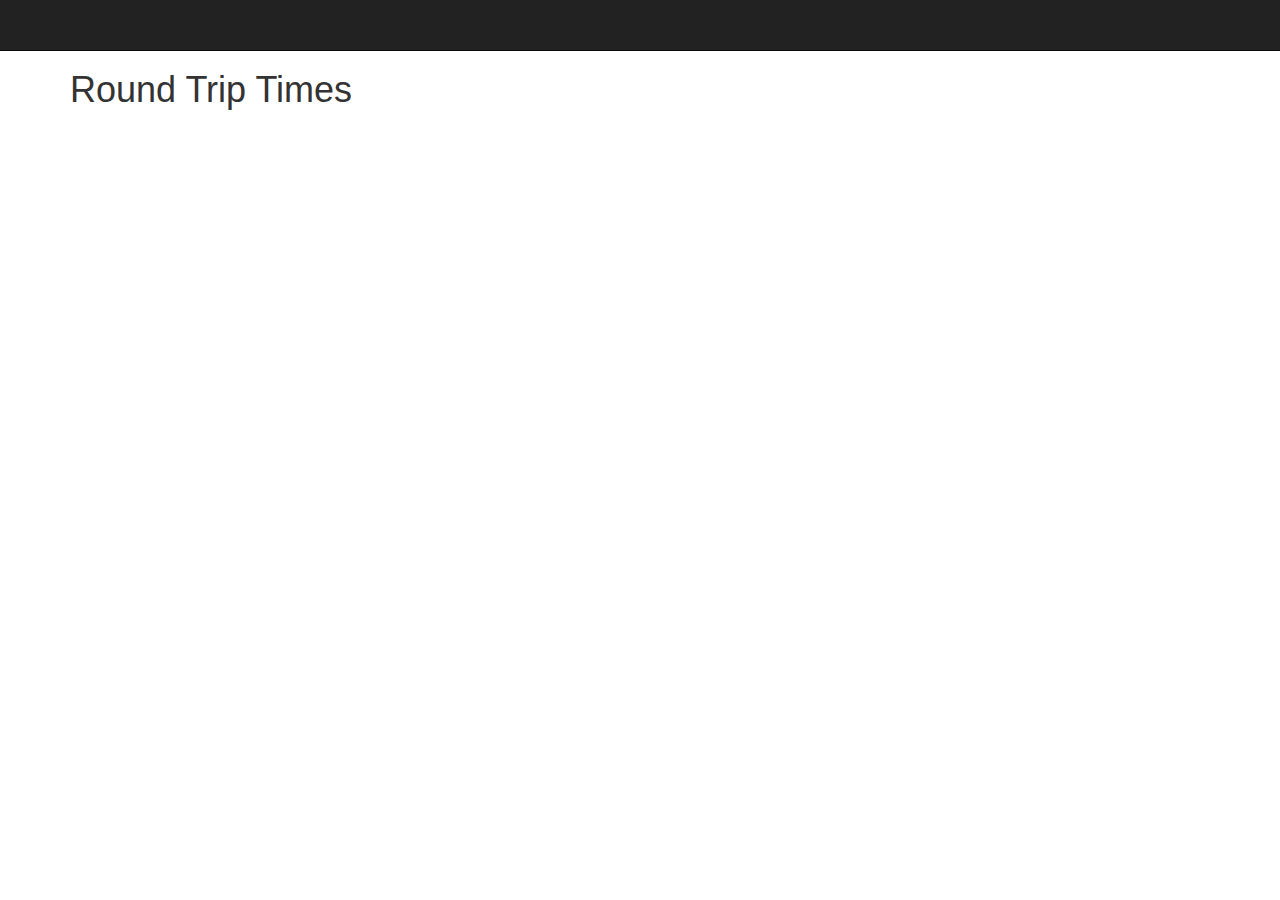
==== sensor.html @ 3f03b254 "Initial commit" ====
<html lang="en"><head>
    <meta charset="utf-8">
    <meta http-equiv="X-UA-Compatible" content="IE=edge">
    <meta name="viewport" content="width=device-width, initial-scale=1">
    <meta name="description" content="">
    <meta name="author" content="Jamie Bird">
    <link rel="icon" href="../../favicon.ico">

    <title>Central Sensor Management</title>

    <!-- Latest compiled and minified CSS -->
    <link rel="stylesheet" href="https://maxcdn.bootstrapcdn.com/bootstrap/3.3.1/css/bootstrap.min.css">

    <!-- Custom styles for this template -->
    <link href="/css/index.css" rel="stylesheet">

    <!-- Just for debugging purposes. Don't actually copy these 2 lines! -->
    <!--[if lt IE 9]><script src="../../assets/js/ie8-responsive-file-warning.js"></script><![endif]-->
    <script src="/assets/js/ie-emulation-modes-warning.js"></script>

    <!-- HTML5 shim and Respond.js for IE8 support of HTML5 elements and media queries -->
    <!--[if lt IE 9]>
      <script src="https://oss.maxcdn.com/html5shiv/3.7.2/html5shiv.min.js"></script>
      <script src="https://oss.maxcdn.com/respond/1.4.2/respond.min.js"></script>
    <![endif]-->

    <!--FOR D3-->
    <style>
        .axis path,
        .axis line {
          fill: none;
          stroke: #000;
          shape-rendering: crispEdges;
        }

        .line {
          fill: none;
          stroke: steelblue;
          stroke-width: 1.5px;
        }
    </style>

  </head>
  <body>
    <nav class="navbar navbar-inverse navbar-fixed-top" role="navigation">
      <div class="container">
        <div class="navbar-header">
          <button type="button" class="navbar-toggle collapsed" data-toggle="collapse" data-target="#navbar" aria-expanded="false" aria-controls="navbar">
            <span class="sr-only">Toggle navigation</span>
            <span class="icon-bar"></span>
            <span class="icon-bar"></span>
            <span class="icon-bar"></span>
          </button>
          <a class="navbar-brand" href="#" id="title">Project name</a>
        </div>
      </div>
    </nav>


    <div class="container" id="rtt_chart">
      <h1>Round Trip Times</h1>
    </div>

    <script src="http://d3js.org/d3.v3.js"></script>
    <script type="text/javascript">
        var sensor_id = location.search.replace("?", "");
        document.getElementById("title").innerHTML = sensor_id;

        var margin = {top: 20, right: 20, bottom: 30, left: 50},
        width = 960 - margin.left - margin.right,
        height = 500 - margin.top - margin.bottom;

        var parseDate = d3.time.format("%Y-%m-%d %H:%M:%S").parse;

        var x = d3.time.scale()
            .range([0, width]);

        var y = d3.scale.linear()
            .range([height, 0]);

        var xAxis = d3.svg.axis()
            .scale(x)
            .orient("bottom");

        var yAxis = d3.svg.axis()
            .scale(y)
            .orient("left");

        var line = d3.svg.line()
            .x(function(d) { return x(d.time); })
            .y(function(d) { return y(d.avg); });

        var svg = d3.select("#rtt_chart").append("svg")
            .attr("width", width + margin.left + margin.right)
            .attr("height", height + margin.top + margin.bottom)
            .append("g")
            .attr("transform", "translate(" + margin.left + "," + margin.top + ")");

        d3.json("rtts.php?sensor_id=" + sensor_id, function(error, data) {
          data.forEach(function(d) {
            d.time = parseDate(d.time);
            d.avg = +d.avg;
          });

          x.domain(d3.extent(data, function(d) { return d.time; }));
          y.domain(d3.extent(data, function(d) { return d.avg; }));

          svg.append("g")
              .attr("class", "x axis")
              .attr("transform", "translate(0," + height + ")")
              .call(xAxis)

          svg.append("g")
              .attr("class", "y axis")
              .call(yAxis)
              .append("text")
              .attr("transform", "rotate(-90)")
              .attr("y", 6)
              .attr("dy", ".71em")
              .style("text-anchor", "end")
              .text("RTT (ms)");

          svg.append("path")
              .datum(data)
              .attr("class", "line")
              .attr("d", line);

          svg.selectAll(".dot")
            .data(data)
            .enter().append("circle")
            .attr("class", "dot")
            .attr("r", 3.5)
            .attr("cx", function(d) { return x(d.time); })
            .attr("cy", function(d) { return y(d.avg); })
            .style("fill", 1)
            .append("title")
            .text("HELLO");
          });
    </script>

     <!-- Bootstrap core JavaScript
    ================================================== -->
    <!-- Placed at the end of the document so the pages load faster -->
    <script src="https://ajax.googleapis.com/ajax/libs/jquery/1.11.1/jquery.min.js"></script>
    <!-- Latest compiled and minified JavaScript -->
    <script src="https://maxcdn.bootstrapcdn.com/bootstrap/3.3.1/js/bootstrap.min.js"></script>
    <!-- IE10 viewport hack for Surface/desktop Windows 8 bug -->
    <script src="/assets/js/ie10-viewport-bug-workaround.js"></script>

  </body>
</html>
---- css/index.css ----
body {
  padding-top: 50px;
}
.starter-template {
  padding: 40px 15px;
  text-align: center;
}
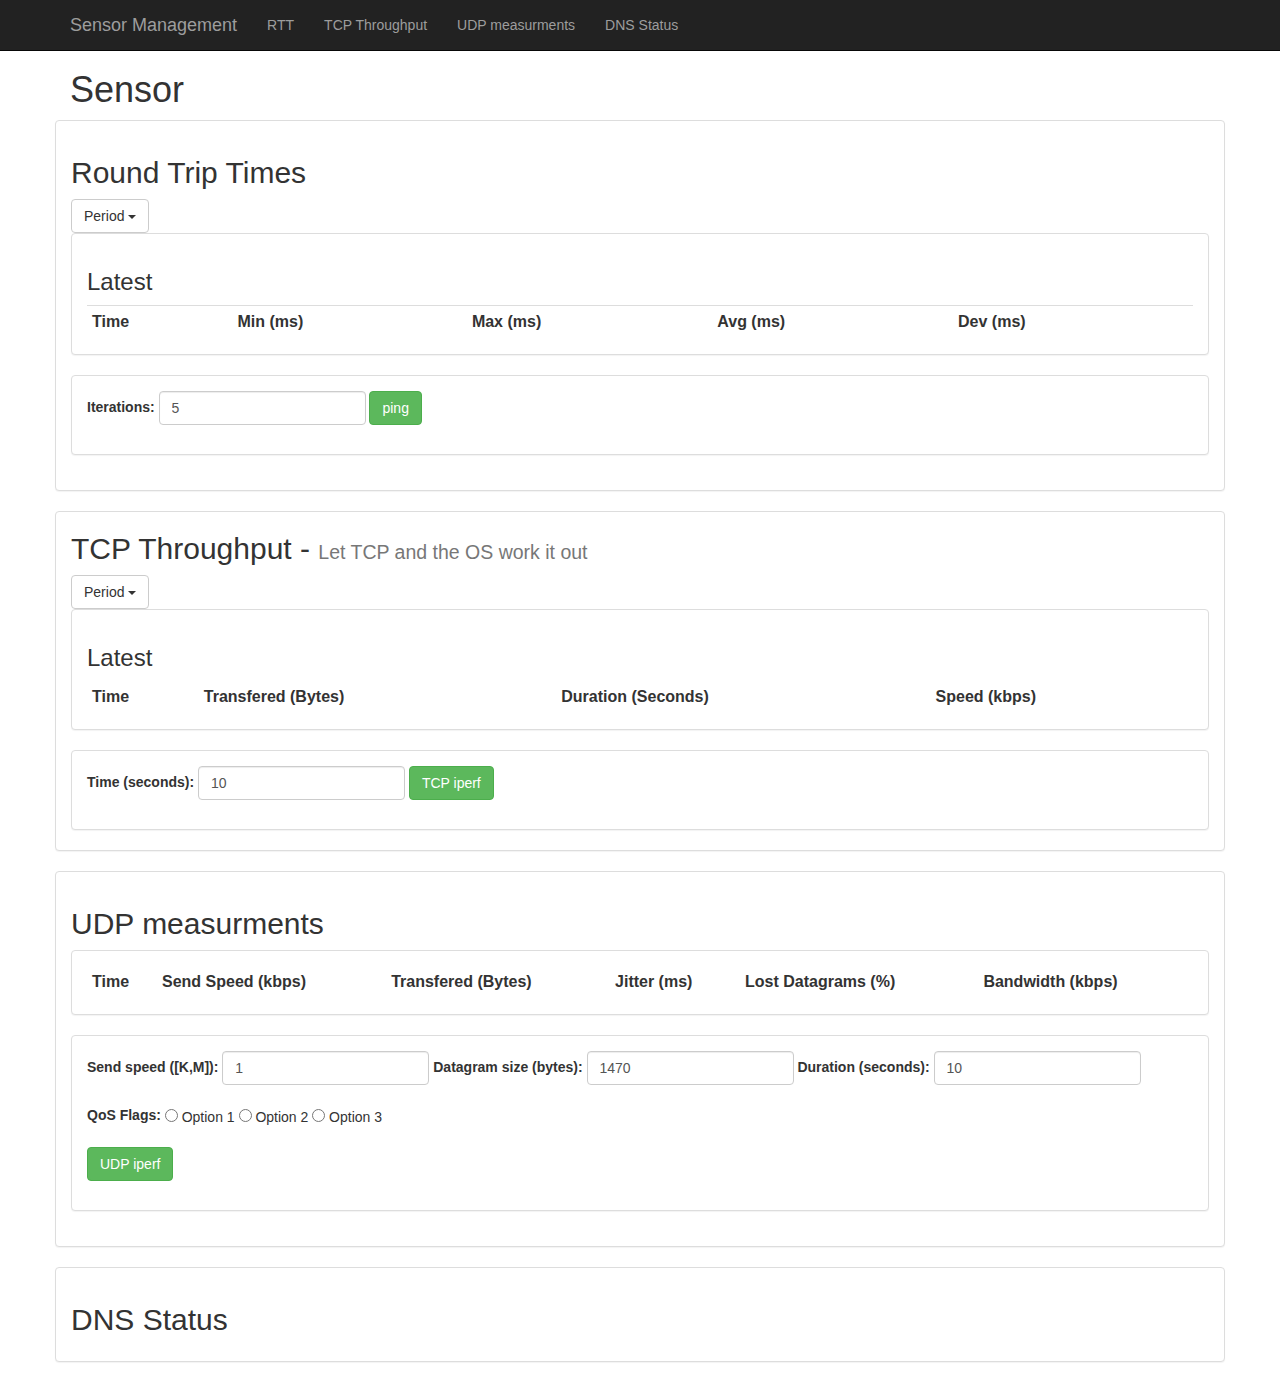
==== commit 8403ecd2: "update" ====
--- a/sensor.html
+++ b/sensor.html
@@ -6,7 +6,7 @@
     <meta name="author" content="Jamie Bird">
     <link rel="icon" href="../../favicon.ico">
 
-    <title>Central Sensor Management</title>
+    <title>Sensor Management</title>
 
     <!-- Latest compiled and minified CSS -->
     <link rel="stylesheet" href="https://maxcdn.bootstrapcdn.com/bootstrap/3.3.1/css/bootstrap.min.css">
@@ -17,6 +17,10 @@
     <!-- Just for debugging purposes. Don't actually copy these 2 lines! -->
     <!--[if lt IE 9]><script src="../../assets/js/ie8-responsive-file-warning.js"></script><![endif]-->
     <script src="/assets/js/ie-emulation-modes-warning.js"></script>
+
+    <script src="https://ajax.googleapis.com/ajax/libs/jquery/1.11.1/jquery.min.js"></script>
+
+    <script src="https://maxcdn.bootstrapcdn.com/bootstrap/3.3.1/js/bootstrap.min.js"></script>
 
     <!-- HTML5 shim and Respond.js for IE8 support of HTML5 elements and media queries -->
     <!--[if lt IE 9]>
@@ -51,68 +55,417 @@
             <span class="icon-bar"></span>
             <span class="icon-bar"></span>
           </button>
-          <a class="navbar-brand" href="#" id="title">Project name</a>
+          
+          <a class="navbar-brand" href="index.html">Sensor Management</a>
         </div>
+        <div id="navbar" class="collapse navbar-collapse">
+          <ul class="nav navbar-nav">
+            <li><a href="#rtt_container">RTT</a></li>
+            <li><a href="#throughput_container">TCP Throughput</a></li>
+            <li><a href="#udp_container">UDP measurments</a></li>
+            <li><a href="#dns_container">DNS Status</a></li>
+          </ul>
+        </div>
       </div>
     </nav>
 
-
-    <div class="container" id="rtt_chart">
-      <h1>Round Trip Times</h1>
+    <div class="container">
+      <h1 id="title"></h1>
     </div>
+
+    <div class="container panel panel-default panel-body" id="rtt_container">
+
+      <h2 id="rtt_title">Round Trip Times</h2>
+
+      <div class="dropdown">
+        <button class="btn btn-default dropdown-toggle" type="button" id="rtt_dropdown" data-toggle="dropdown" aria-expanded="true">
+          Period
+          <span class="caret"></span>
+        </button>
+        <ul class="dropdown-menu" role="menu" aria-labelledby="rtt_dropdown">
+          <li role="presentation"><a onclick="change_rtt_period('rtt_line_1min'); return false;" href=""role="menuitem" tabindex="-1">1 minute</a></li>
+          <li role="presentation"><a onclick="change_rtt_period('rtt_line_10min'); return false;" href=""role="menuitem" tabindex="-1">10 minutes</a></li>
+          <li role="presentation"><a onclick="change_rtt_period('rtt_line_30min'); return false;" href="" role="menuitem" tabindex="-1">30 minutes</a></li>
+          <li role="presentation"><a onclick="change_rtt_period('rtt_line_1hour'); return false;" href="" role="menuitem" tabindex="-1">1 hour</a></li>
+        </ul>
+      </div>
+
+      <div id="rtt_graph"></div>
+
+      <div id="latest_rtt" class="panel panel-default panel-body">
+          <h3>Latest</h3>
+          <table id="latest_rtt_table" class="table table-condensed">
+            <thead></thead>
+            <tr><th>Time</th><th>Min (ms)</th><th>Max (ms)</th><th>Avg (ms)</th><th>Dev (ms)</th></tr>
+          </table>
+      </div>
+
+      <div class="panel panel-default panel-body">
+        <form class="form-inline request_form" id="ping_form" onsubmit="ping_validate()">
+          <div class="form-group">
+            <label for="rtt_ittr">Iterations: </label>
+            <input name="rtt_ittr" class="form-control" id="rtt_ittr" value="5">
+          </div>
+          <button class="btn btn-success">ping</button>
+        </form>
+      </div>
+
+    </div>
+
+    <div class="container panel panel-default" id="throughput_container">
+     
+      <h2 id="bw_title">TCP Throughput - <small>Let TCP and the OS work it out</small></h2>
+
+      <div class="dropdown">
+        <button class="btn btn-default dropdown-toggle" type="button" id="dropdownMenu1" data-toggle="dropdown" aria-expanded="true">
+          Period
+          <span class="caret"></span>
+        </button>
+        <ul class="dropdown-menu" role="menu" aria-labelledby="dropdownMenu1">
+          <li role="presentation"><a onclick="change_bw_period('bw_line_5min'); return false;" href=""role="menuitem" tabindex="-1">5 minutes</a></li>
+          <li role="presentation"><a onclick="change_bw_period('bw_line_30min'); return false;" href="" role="menuitem" tabindex="-1">30 minutes</a></li>
+          <li role="presentation"><a onclick="change_bw_period('bw_line_1hour'); return false;" role="menuitem" tabindex="-1">1 hour</a></li>
+        </ul>
+      </div>
+
+      <div id="bw_graph"></div>
+
+      <div id="latest_bw" class="panel panel-default panel-body">
+          <h3>Latest</h3>
+          <table id="latest_bw_table" class="table table-condensed">
+            <tr><th>Time</th><th>Transfered (Bytes)</th><th>Duration (Seconds)</th><th>Speed (kbps)</th></tr>
+          </table>
+      </div>
+
+      <div class="panel panel-default panel-body">
+        <form class="form-inline request_form" id="iperf_form" onsubmit="iperf_validate()">
+          <div class="form-group">
+            <label for="bw_time">Time (seconds):</label>
+            <input name="bw_time" class="form-control" id="bw_time" value="10">
+          </div>
+          <button class="btn btn-success">TCP iperf</button>
+        </form>
+      </div>
+
+
+
+    </div>
+
+    <div class="container panel panel-default panel-body" id="udp_container">
+      <h2>UDP measurments</h2>
+
+      <div class="panel panel-default panel-body">
+          <table id="udp_table" class="table table-condensed">
+            <tr><th>Time</th><th>Send Speed (kbps)</th><th>Transfered (Bytes)</th><th>Jitter (ms)</th><th>Lost Datagrams (%)</th><th>Bandwidth (kbps)</th></tr>
+          </table>
+      </div>
+
+      <div class="panel panel-default panel-body">
+        <form class="form-inline request_form" id="udp_form" onsubmit="udp_validate()">
+          <div class="form-group">
+            <label for="udp_speed">Send speed ([K,M]):</label>
+            <input name="udp_speed" class="form-control" id="udp_speed" value="1">
+          </div>
+          <div class="form-group">
+            <label for="udp_size">Datagram size (bytes):</label>
+            <input name="udp_size" class="form-control" id="udp_size" value="1470">
+          </div>
+          <div class="form-group">
+            <label for="udp_time">Duration (seconds):</label>
+            <input name="udp_time" class="form-control" id="udp_time" value="10">
+          </div>
+        </br>
+        </br>
+          <b>QoS Flags: </b>
+          <div class="radio">
+            <label><input type="radio" name="optradio"> Option 1</label>
+          </div>
+          <div class="radio">
+            <label><input type="radio" value="NUM2" name="optradio"> Option 2</label>
+          </div>
+          <div class="radio">
+            <label><input type="radio" name="optradio"> Option 3</label>
+          </div>
+        </br>
+        </br>
+          <button class="btn btn-success">UDP iperf</button>
+        </form>
+      </div>      
+
+    </div>
+    <div class="container panel panel-default panel-body" id="dns_container">
+      <h2>DNS Status</h2>
+    </div>
+
+    
 
     <script src="http://d3js.org/d3.v3.js"></script>
     <script type="text/javascript">
+
+        var bw_data = {};
+        var rtt_data = {};
+
+        //graph svg's
+        var bw_svg;
+        var rtt_svg;
+
+        var active_bw_line = "bw_line_1hour";
+        var active_rtt_line = "rtt_line_30min";
+
+        //change the period of bw graph
+        function change_bw_period(val){
+          active_bw_line = val;
+          update_bw_graph(bw_data, 0);
+        }
+
+        //change the period of bw graph
+        function change_rtt_period(val){
+          active_rtt_line = val;
+          update_rtt_graph(rtt_data, 0);
+        }
+
+        //get sensor id
         var sensor_id = location.search.replace("?", "");
-        document.getElementById("title").innerHTML = sensor_id;
-
+        document.getElementById("title").innerHTML = "Sensor " + sensor_id;
+
+        function iperf_validate(){
+          console.log("iperf_validate");
+        }
+
+        function ping_validate(){
+          console.log("ping_validate");
+          return false;
+        }
+
+        function udp_validate(){
+          console.log("udp_validate");
+        }
+
+        /*
+        * Send request
+        */
+        $(".request_form").submit(function(event){
+          event.preventDefault();
+          
+          var request_type;
+          if(this.id == "ping_form")
+            request_type = "ping";
+          else if(this.id == "iperf_form")
+            request_type = "iperf";
+          else if(this.id == "udp_form")
+            request_type = "udp";
+          else if(this.id == "dns_form")
+            request_type = "dns";
+
+          console.log($(this).serialize());
+
+          $.ajax({
+              url: "request.php",
+              type: 'POST',
+              data: $(this).serialize() + "&sensor_id=" + sensor_id + "&request_type=" + request_type,
+              success: function(data) {
+                  alert(data);
+              }
+          });
+        });
+
+        //set margins for graphs
         var margin = {top: 20, right: 20, bottom: 30, left: 50},
         width = 960 - margin.left - margin.right,
         height = 500 - margin.top - margin.bottom;
 
         var parseDate = d3.time.format("%Y-%m-%d %H:%M:%S").parse;
 
-        var x = d3.time.scale()
+        /*
+        * rtt graph
+        */
+        var rtt_x = d3.time.scale()
             .range([0, width]);
 
-        var y = d3.scale.linear()
+        var rtt_y = d3.scale.linear()
             .range([height, 0]);
 
-        var xAxis = d3.svg.axis()
-            .scale(x)
+        var rtt_xAxis = d3.svg.axis()
+            .scale(rtt_x)
             .orient("bottom");
 
-        var yAxis = d3.svg.axis()
-            .scale(y)
+        var rtt_yAxis = d3.svg.axis()
+            .scale(rtt_y)
             .orient("left");
 
-        var line = d3.svg.line()
-            .x(function(d) { return x(d.time); })
-            .y(function(d) { return y(d.avg); });
-
-        var svg = d3.select("#rtt_chart").append("svg")
+        var rtt_line = d3.svg.line()
+            .x(function(d) { return rtt_x(d.time); })
+            .y(function(d) { return rtt_y(d.avg); });
+ 
+        /* 
+        * bandwidth graph
+        */
+        var bw_x = d3.time.scale()
+            .range([0, width]);
+
+        var bw_y = d3.scale.linear()
+            .range([height, 0]);
+
+        var bw_xAxis = d3.svg.axis()
+            .scale(bw_x)
+            .orient("bottom");
+
+        var bw_yAxis = d3.svg.axis()
+            .scale(bw_y)
+            .orient("left");
+
+        var bw_line = d3.svg.line()
+            .x(function(d) { return bw_x(d.time); })
+            .y(function(d) { return bw_y(d.speed); })
+            .interpolate("basis");
+        
+        load_bw();
+        function load_bw(){
+          $.getJSON("bws.php", "sensor_id=" + sensor_id, function(jsonData){
+            
+            if(jsonData.length == 0){
+              d3.select("#bw_graph").select("svg").remove();
+              document.getElementById("bw_title").innerHTML = "TCP Throughput - <small>Let TCP and the OS work it out</small> - No data";
+            }else if(jsonData.length != bw_data.length){
+              document.getElementById("bw_title").innerHTML = "TCP Throughput - <small>Let TCP and the OS work it out</small>";
+              
+              update_bw_graph(jsonData, 1);
+              bw_data = jsonData;
+            }
+
+          });
+
+          setTimeout(load_bw, 5000);
+        }
+
+        load_rtt();
+        function load_rtt(){
+          $.getJSON("rtts.php", "sensor_id=" + sensor_id, function(jsonData){
+
+            if(jsonData.length == 0){
+              d3.select("#rtt_graph").select("svg").remove();
+              document.getElementById("latest_rtt").style.display = "none";
+              document.getElementById("rtt_title").innerHTML = "Round Trip Times - No data";
+            }else if(jsonData.length != rtt_data.length){
+              document.getElementById("latest_rtt").style.display = "block";
+              document.getElementById("rtt_title").innerHTML = "Round Trip Times";
+              update_rtt_graph(jsonData, 1);
+              rtt_data = jsonData;
+            }
+
+          });
+          setTimeout(load_rtt, 5000);
+        }
+        
+        //updates the bandwidth graph data
+        function update_bw_graph(data, auto){
+          //make copy to save altering the external data 
+          var graph_data = JSON.parse(JSON.stringify(data));
+
+          d3.select("#bw_graph").select("svg").remove();
+
+          bw_svg = d3.select("#bw_graph").append("svg")
             .attr("width", width + margin.left + margin.right)
             .attr("height", height + margin.top + margin.bottom)
             .append("g")
             .attr("transform", "translate(" + margin.left + "," + margin.top + ")");
-
-        d3.json("rtts.php?sensor_id=" + sensor_id, function(error, data) {
-          data.forEach(function(d) {
+            
+          if(auto){
+            var table = document.getElementById("latest_bw_table");
+            var row = table.insertRow(1);
+            row.insertCell(0).innerHTML = data[data.length-1].time;
+            row.insertCell(1).innerHTML = data[data.length-1].bytes;
+            row.insertCell(2).innerHTML = data[data.length-1].duration;
+            row.insertCell(3).innerHTML = data[data.length-1].speed/1024;
+          }
+
+          var bw_average;
+          if(active_bw_line == 'bw_line_5min')
+            bw_average = function(d){return d;};
+          else if(active_bw_line == 'bw_line_30min')
+            bw_average = simple_moving_averager(6);
+          else if(active_bw_line == 'bw_line_1hour')
+            bw_average = simple_moving_averager(12);
+
+          graph_data.forEach(function(d) {
             d.time = parseDate(d.time);
-            d.avg = +d.avg;
+            d.speed = bw_average(d.speed / 1024);
           });
 
-          x.domain(d3.extent(data, function(d) { return d.time; }));
-          y.domain(d3.extent(data, function(d) { return d.avg; }));
-
-          svg.append("g")
+          bw_x.domain(d3.extent(graph_data, function(d) { return d.time; }));
+          bw_y.domain(d3.extent(graph_data, function(d) { return d.speed; }));
+
+          bw_svg.append("g")
               .attr("class", "x axis")
               .attr("transform", "translate(0," + height + ")")
-              .call(xAxis)
-
-          svg.append("g")
+              .call(bw_xAxis);
+
+          bw_svg.append("g")
               .attr("class", "y axis")
-              .call(yAxis)
+              .call(bw_yAxis)
+              .append("text")
+              .attr("transform", "rotate(-90)")
+              .attr("y", 6)
+              .attr("dy", ".71em")
+              .style("text-anchor", "end")
+              .text("Throughput (bps)");
+
+          bw_svg.append("path")
+              .datum(graph_data)
+              .attr("class", "line")
+              .attr("d", bw_line);
+        }
+
+        //updates the bandwidth graph data
+        //should remove svg first 
+        function update_rtt_graph(data, auto){
+          //make copy to save altering the external data 
+          var graph_data = JSON.parse(JSON.stringify(data));
+
+          d3.select("#rtt_graph").select("svg").remove();
+
+          rtt_svg = d3.select("#rtt_graph").append("svg")
+            .attr("width", width + margin.left + margin.right)
+            .attr("height", height + margin.top + margin.bottom)
+            .append("g")
+            .attr("transform", "translate(" + margin.left + "," + margin.top + ")");
+
+          if(auto){
+            var table = document.getElementById("latest_rtt_table");
+            var row = table.insertRow(1);
+            row.insertCell(0).innerHTML = data[data.length-1].time;
+            row.insertCell(1).innerHTML = data[data.length-1].min;
+            row.insertCell(2).innerHTML = data[data.length-1].max;
+            row.insertCell(3).innerHTML = data[data.length-1].avg;
+            row.insertCell(4).innerHTML = data[data.length-1].dev;
+          }
+
+          var rtt_average;
+          if(active_rtt_line == 'rtt_line_1min')
+            rtt_average = function(d){return d;};
+          else if(active_rtt_line == 'rtt_line_10min')
+            rtt_average = simple_moving_averager(6);
+          else if(active_rtt_line == 'rtt_line_30min')
+            rtt_average = simple_moving_averager(30);
+          else if(active_rtt_line == 'rtt_line_1hour')
+            rtt_average = simple_moving_averager(12);
+
+          graph_data.forEach(function(d) {
+            d.time        = parseDate(d.time);
+            d.avg         = rtt_average(+d.avg);
+          });
+
+          rtt_x.domain(d3.extent(graph_data, function(d) { return d.time; }));
+          rtt_y.domain(d3.extent(graph_data, function(d) { return d.avg; }));
+
+          rtt_svg.append("g")
+              .attr("class", "x axis")
+              .attr("transform", "translate(0," + height + ")")
+              .call(rtt_xAxis)
+
+          rtt_svg.append("g")
+              .attr("class", "y axis")
+              .call(rtt_yAxis)
               .append("text")
               .attr("transform", "rotate(-90)")
               .attr("y", 6)
@@ -120,32 +473,38 @@
               .style("text-anchor", "end")
               .text("RTT (ms)");
 
-          svg.append("path")
-              .datum(data)
+          rtt_svg.append("path")
+              .datum(graph_data)
               .attr("class", "line")
-              .attr("d", line);
-
-          svg.selectAll(".dot")
-            .data(data)
-            .enter().append("circle")
-            .attr("class", "dot")
-            .attr("r", 3.5)
-            .attr("cx", function(d) { return x(d.time); })
-            .attr("cy", function(d) { return y(d.avg); })
-            .style("fill", 1)
-            .append("title")
-            .text("HELLO");
-          });
+              .attr("d", rtt_line); 
+        }
+
+        function simple_moving_averager(period) {
+          var nums = [];
+          return function(num) {
+              nums.push(num);
+              if (nums.length > period)
+                  nums.splice(0,1);  // remove the first element of the array
+              var sum = 0;
+              for (var i in nums)
+                  sum += nums[i];
+              var n = period;
+              if (nums.length < period)
+                  n = nums.length;
+              return(sum/n);
+          }
+        }
+
     </script>
 
      <!-- Bootstrap core JavaScript
     ================================================== -->
     <!-- Placed at the end of the document so the pages load faster -->
-    <script src="https://ajax.googleapis.com/ajax/libs/jquery/1.11.1/jquery.min.js"></script>
+    
     <!-- Latest compiled and minified JavaScript -->
-    <script src="https://maxcdn.bootstrapcdn.com/bootstrap/3.3.1/js/bootstrap.min.js"></script>
+    
     <!-- IE10 viewport hack for Surface/desktop Windows 8 bug -->
     <script src="/assets/js/ie10-viewport-bug-workaround.js"></script>
 
   </body>
-</html>+</html>
--- a/css/index.css
+++ b/css/index.css
@@ -1,7 +1,24 @@
 body {
   padding-top: 50px;
 }
-.starter-template {
+.main-body{
   padding: 40px 15px;
-  text-align: center;
 }
+.sensor-tables{
+	text-align: center;
+}
+
+.panel-heading a:after {
+    font-family:'Glyphicons Halflings';
+    content:"\e114";
+    float: right;
+    color: grey;
+}
+.panel-heading a.collapsed:after {
+    content:"\e080";
+}
+
+#server_log {
+    max-height:300px;
+    overflow-y:auto;  
+}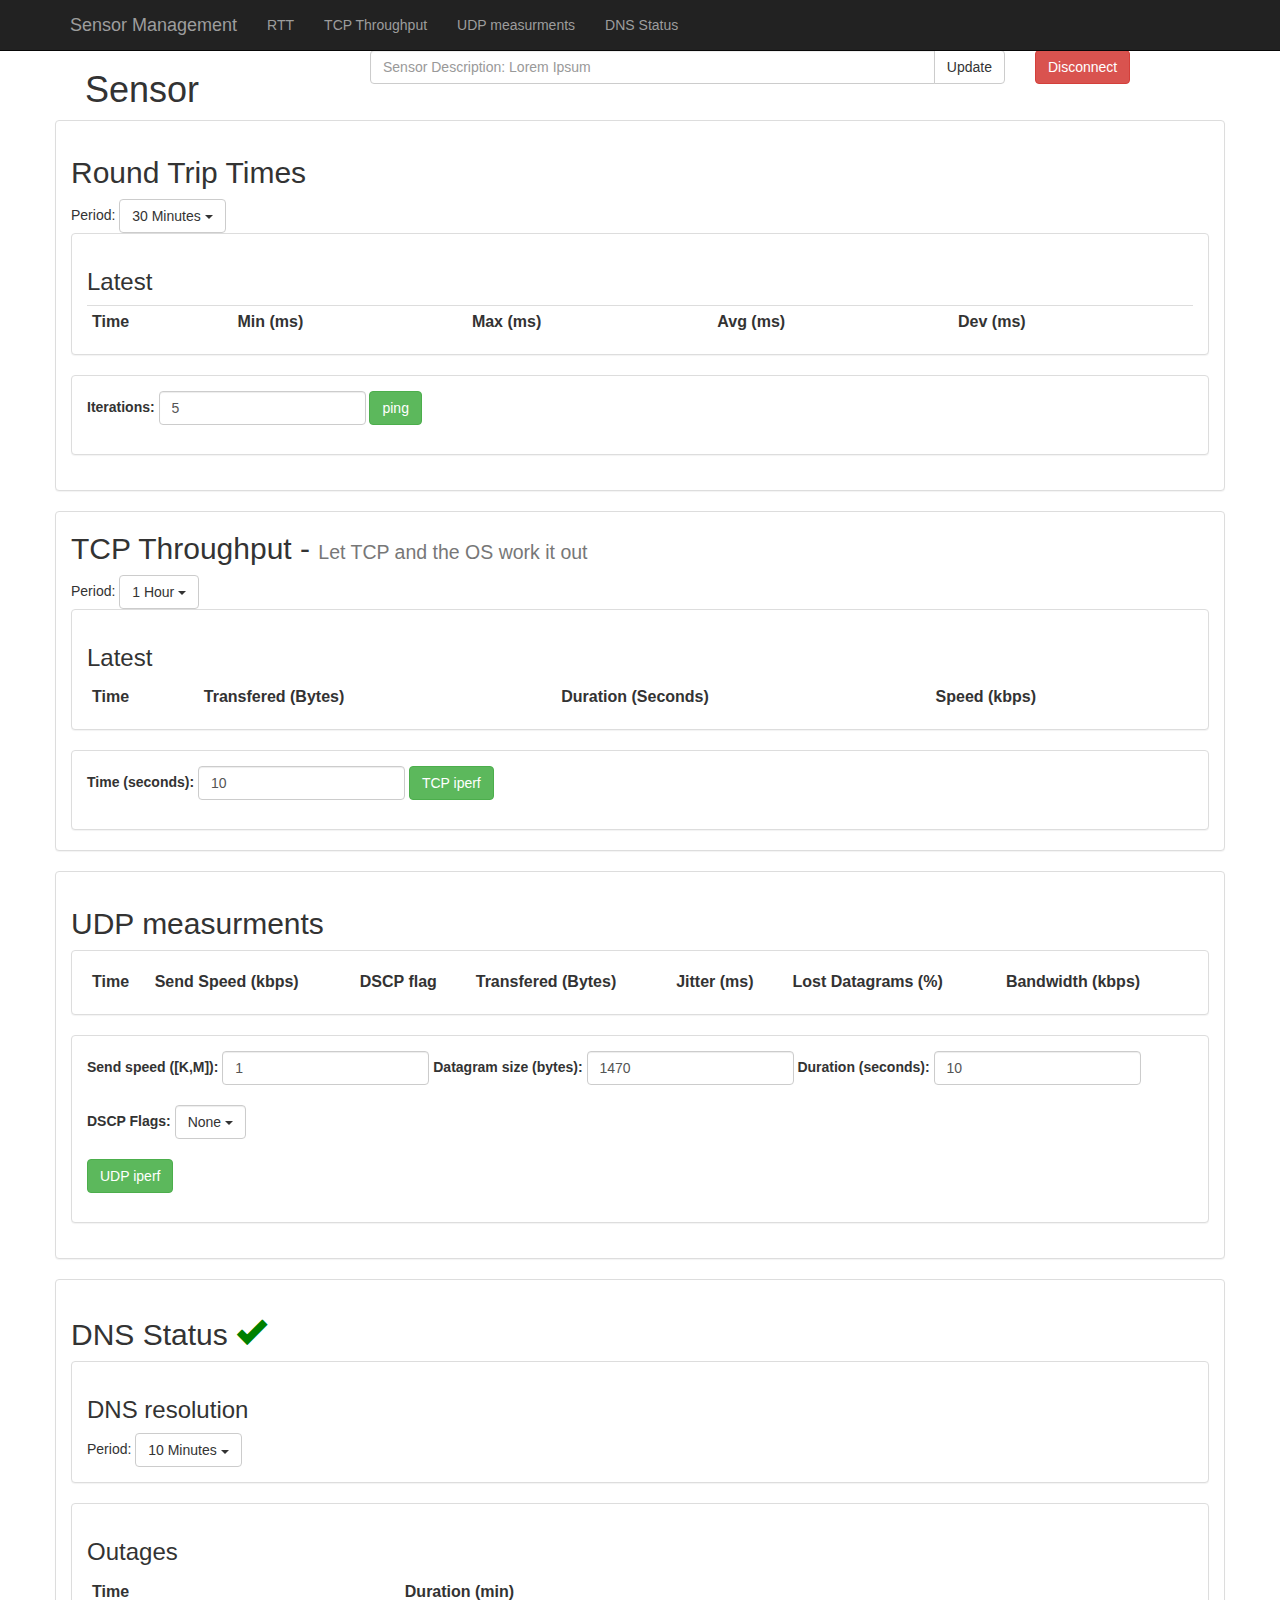
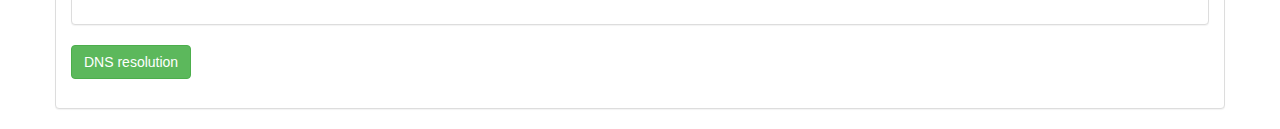
==== commit 33c86891: "Added log in page and session" ====
--- a/sensor.html
+++ b/sensor.html
@@ -70,17 +70,34 @@
     </nav>
 
     <div class="container">
-      <h1 id="title"></h1>
+      <div class="row container">
+        <div class="col-lg-3">
+          <h1 id="title"></h1>
+        </div>
+
+        <div class="col-lg-7">
+          <div class="input-group sensor-desc">
+            <input id="desc-input" type="text" class="form-control" placeholder="Sensor Description: Lorem Ipsum" maxlength="50">
+            <span class="input-group-btn">
+              <button id="desc-form" class="btn btn-default" type="button">Update</button>
+            </span>
+          </div>
+        </div>
+
+        <div class="col-lg-2">
+          <button type="button" id="sensor-disc" class="btn btn-danger sensor-disc">Disconnect</button>
+        </div>
+      </div>
     </div>
 
     <div class="container panel panel-default panel-body" id="rtt_container">
 
       <h2 id="rtt_title">Round Trip Times</h2>
 
-      <div class="dropdown">
+      Period: 
+      <div class="dropdown btn-group">
         <button class="btn btn-default dropdown-toggle" type="button" id="rtt_dropdown" data-toggle="dropdown" aria-expanded="true">
-          Period
-          <span class="caret"></span>
+          <span data-bind="label">30 Minutes</span>&nbsp;<span class="caret"></span>
         </button>
         <ul class="dropdown-menu" role="menu" aria-labelledby="rtt_dropdown">
           <li role="presentation"><a onclick="change_rtt_period('rtt_line_1min'); return false;" href=""role="menuitem" tabindex="-1">1 minute</a></li>
@@ -116,10 +133,10 @@
      
       <h2 id="bw_title">TCP Throughput - <small>Let TCP and the OS work it out</small></h2>
 
-      <div class="dropdown">
+      Period: 
+      <div class="dropdown btn-group">
         <button class="btn btn-default dropdown-toggle" type="button" id="dropdownMenu1" data-toggle="dropdown" aria-expanded="true">
-          Period
-          <span class="caret"></span>
+          <span data-bind="label">1 Hour</span>&nbsp;<span class="caret"></span>
         </button>
         <ul class="dropdown-menu" role="menu" aria-labelledby="dropdownMenu1">
           <li role="presentation"><a onclick="change_bw_period('bw_line_5min'); return false;" href=""role="menuitem" tabindex="-1">5 minutes</a></li>
@@ -156,7 +173,7 @@
 
       <div class="panel panel-default panel-body">
           <table id="udp_table" class="table table-condensed">
-            <tr><th>Time</th><th>Send Speed (kbps)</th><th>Transfered (Bytes)</th><th>Jitter (ms)</th><th>Lost Datagrams (%)</th><th>Bandwidth (kbps)</th></tr>
+            <tr><th>Time</th><th>Send Speed (kbps)</th><th>DSCP flag</th><th>Transfered (Bytes)</th><th>Jitter (ms)</th><th>Lost Datagrams (%)</th><th>Bandwidth (kbps)</th></tr>
           </table>
       </div>
 
@@ -176,15 +193,23 @@
           </div>
         </br>
         </br>
-          <b>QoS Flags: </b>
-          <div class="radio">
-            <label><input type="radio" name="optradio"> Option 1</label>
-          </div>
-          <div class="radio">
-            <label><input type="radio" value="NUM2" name="optradio"> Option 2</label>
-          </div>
-          <div class="radio">
-            <label><input type="radio" name="optradio"> Option 3</label>
+          <b>DSCP Flags: </b>
+          <input name="udp_dscp" id="udp-dscp" value="0x00" type="hidden">
+          <div class="btn-group">
+              <button type="button" class="form-control btn btn-default dropdown-toggle dscp-toggle" data-toggle="dropdown">
+                <span data-bind="label">None</span>&nbsp;<span class="caret"></span>
+              </button>
+              <ul class="dropdown-menu dscp-menu" role="menu">
+                  <li><a href="" data-hex="0x00" onclick="return false;">none</a></li>
+                  <li><a href="" data-hex="32" onclick="return false;">cs1</a></li>
+                  <li><a href="" data-hex="64" onclick="return false;">cs2</a></li>
+                  <li><a href="" data-hex="96" onclick="return false;">cs3</a></li>
+                  <li><a href="" data-hex="40" onclick="return false;">af11</a></li>
+                  <li><a href="" data-hex="48" onclick="return false;">af12</a></li>
+                  <li><a href="" data-hex="56" onclick="return false;">af13</a></li>
+                  <li><a href="" data-hex="176" onclick="return false;">voice-admit</a></li>
+                  <li><a href="" data-hex="184" onclick="return false;">ef</a></li>
+              </ul>
           </div>
         </br>
         </br>
@@ -193,8 +218,40 @@
       </div>      
 
     </div>
+
     <div class="container panel panel-default panel-body" id="dns_container">
-      <h2>DNS Status</h2>
+      <h2>DNS Status <span style="color:green" class="glyphicon glyphicon-ok" aria-hidden="true"></span> </h2>
+
+      <div class="panel panel-default panel-body">
+        <h3 id="dns_title">DNS resolution</h3>
+
+        Period: 
+        <div class="dropdown btn-group">
+          <button class="btn btn-default dropdown-toggle" type="button" id="dropdownMenu1" data-toggle="dropdown" aria-expanded="true">
+            <span data-bind="label">10 Minutes</span>&nbsp;<span class="caret"></span>
+          </button>
+          <ul class="dropdown-menu" role="menu" aria-labelledby="dropdownMenu1">
+            <li role="presentation"><a onclick="change_dns_period('dns_line_1min'); return false;" href=""role="menuitem" tabindex="-1">1 minute</a></li>
+            <li role="presentation"><a onclick="change_dns_period('dns_line_10min'); return false;" href=""role="menuitem" tabindex="-1">10 minutes</a></li>
+            <li role="presentation"><a onclick="change_dns_period('dns_line_30min'); return false;" href="" role="menuitem" tabindex="-1">30 minutes</a></li>
+            <li role="presentation"><a onclick="change_dns_period('dns_line_1hour'); return false;" role="menuitem" tabindex="-1">1 hour</a></li>
+          </ul>
+        </div>
+
+        <div id="dns_graph"></div>
+      </div>
+
+      <div class="panel panel-default panel-body">
+        <h3 id="dns_outages">Outages</h3>
+        <table id="dns_table" class="table table-condensed">
+          <tr><th>Time</th><th>Duration (min)</th></tr>
+        </table>
+      </div>
+
+      <form class="form-inline request_form" id="dns_form" onsubmit="dns_validate()">
+        <button class="btn btn-success">DNS resolution</button>
+      </form>
+
     </div>
 
     
@@ -204,13 +261,17 @@
 
         var bw_data = {};
         var rtt_data = {};
+        var udp_data = {};
+        var dns_data = {};
+        var dns_failure_data = {};
 
         //graph svg's
         var bw_svg;
         var rtt_svg;
 
-        var active_bw_line = "bw_line_1hour";
+        var active_bw_line  = "bw_line_1hour";
         var active_rtt_line = "rtt_line_30min";
+        var active_dns_line = "dns_line_10min";
 
         //change the period of bw graph
         function change_bw_period(val){
@@ -218,15 +279,57 @@
           update_bw_graph(bw_data, 0);
         }
 
-        //change the period of bw graph
+        //change the period of rtt graph
         function change_rtt_period(val){
           active_rtt_line = val;
           update_rtt_graph(rtt_data, 0);
         }
 
-        //get sensor id
+        //change the period of rtt graph
+        function change_dns_period(val){
+          active_dns_line = val;
+          update_dns_graph(dns_data, 0);
+        }
+
+        //get sensor id from url
         var sensor_id = location.search.replace("?", "");
         document.getElementById("title").innerHTML = "Sensor " + sensor_id;
+
+        //load in existing sensor description
+        $.ajax({
+          url: "sensor_description.php",
+          type: "GET",
+          data: "&sensor_id=" + sensor_id,
+          success: function(data){
+            $("#desc-input").attr("placeholder", "Description: " + data);
+          }
+        })
+
+        //POST for updating sensor
+        $("#desc-form").click(function(){
+          console.log(encodeURI($("#desc-input").val()));
+
+          $.ajax({
+              url: "sensor_description_update.php",
+              type: 'POST',
+              data: "&sensor_id=" + sensor_id + "&description=" + encodeURI($("#desc-input").val()),
+              success: function(data) {
+                console.log(data);
+              }
+          });
+        });
+
+        //POST for disconnect button
+        $("#sensor-disc").click(function(){
+          $.ajax({
+              url: "disconnect_sensor.php",
+              type: 'POST',
+              data: "&sensor_id=" + sensor_id,
+              success: function(data) {
+                console.log(data);
+              }
+          });
+        });
 
         function iperf_validate(){
           console.log("iperf_validate");
@@ -240,6 +343,21 @@
         function udp_validate(){
           console.log("udp_validate");
         }
+
+        var dscp_flag = 0x00;
+        //update dscp flag for submit
+        $('.dscp-menu a').on('click', function(){    
+            $('#udp-dscp').val($(this).attr('data-hex'));    
+        });
+
+        //update text on dropdowns
+        $(document.body).on('click', '.dropdown-menu li', function(event){
+            var $target = $(event.currentTarget);
+            $target.closest('.btn-group')
+            .find('[data-bind="label"]').text($target.text())
+            .end()
+            .children('.dropdown-toggle').dropdown( 'toggle');
+        });
 
         /*
         * Send request
@@ -269,6 +387,8 @@
           });
         });
 
+        
+
         //set margins for graphs
         var margin = {top: 20, right: 20, bottom: 30, left: 50},
         width = 960 - margin.left - margin.right,
@@ -317,6 +437,28 @@
         var bw_line = d3.svg.line()
             .x(function(d) { return bw_x(d.time); })
             .y(function(d) { return bw_y(d.speed); })
+            .interpolate("basis");
+
+        /* 
+        * dns resoloution graph
+        */
+        var dns_x = d3.time.scale()
+            .range([0, width]);
+
+        var dns_y = d3.scale.linear()
+            .range([height, 0]);
+
+        var dns_xAxis = d3.svg.axis()
+            .scale(dns_x)
+            .orient("bottom");
+
+        var dns_yAxis = d3.svg.axis()
+            .scale(dns_y)
+            .orient("left");
+
+        var dns_line = d3.svg.line()
+            .x(function(d) { return dns_x(d.time); })
+            .y(function(d) { return dns_y(d.duration); })
             .interpolate("basis");
         
         load_bw();
@@ -356,6 +498,97 @@
           });
           setTimeout(load_rtt, 5000);
         }
+
+        load_udp();
+        function load_udp(){
+          $.getJSON("udps.php", "sensor_id=" + sensor_id, function(jsonData){
+
+            if(jsonData.length == 0){
+              var table = document.getElementById("udp_table");
+              table.innerHTML = "No data";
+              
+            }else if(jsonData.length != udp_data.length){
+              var table = document.getElementById("udp_table");
+              table.innerHTML = "<tr><th>Time</th><th>Send Speed (kbps)</th><th>DSCP flag</th><th>Transfered (Bytes)</th><th>Jitter (ms)</th><th>Lost Datagrams (%)</th><th>Bandwidth (kbps)</th></tr>";
+
+              for(var i = 0; i < jsonData.length; i++){
+                var row = table.insertRow(i + 1);
+                row.insertCell(0).innerHTML = jsonData[i].time;
+                row.insertCell(1).innerHTML = jsonData[i].send_bw;
+                row.insertCell(2).innerHTML = jsonData[i].dscp_flag;
+                row.insertCell(3).innerHTML = jsonData[i].size;
+                row.insertCell(4).innerHTML = jsonData[i].jitter;
+                row.insertCell(5).innerHTML = jsonData[i].packet_loss;
+                row.insertCell(6).innerHTML = jsonData[i].bw;    
+              }
+                
+              udp_data = jsonData;
+            }
+          });
+          setTimeout(load_udp, 5000);
+        }
+
+        load_dns();
+        function load_dns(){
+          $.getJSON("dns.php", "sensor_id=" + sensor_id, function(jsonData){
+
+            if(jsonData.length == 0){
+              document.getElementById("dns_title").innerHTML = "DNS Resoloution - No data";
+            }else if(jsonData.length != dns_data.length){
+              document.getElementById("dns_title").innerHTML = "DNS Resoloutions";
+              update_dns_graph(jsonData, 1);
+              dns_data = jsonData;
+            }
+          });
+          setTimeout(load_dns, 5000);
+        }
+
+        load_dns_failure();
+        function load_dns_failure(){
+          $.getJSON("dns_failures.php", "sensor_id=" + sensor_id, function(jsonData){
+
+            if(jsonData.length == 0){
+              var table = document.getElementById("dns_table");
+              table.innerHTML = "<h3 id='dns_outages'>No data</h3>";
+            }else if(jsonData.length != dns_failure_data.length){
+              var table = document.getElementById("dns_table");
+              table.innerHTML = "<tr><th>Time</th><th>Duration (min)</th></tr>";
+
+              var dur = 1;
+              var rows = 0;
+              var i = 0;
+              while(i < jsonData.length){
+                if(dur == 1)
+                  start = jsonData[i].time;
+                     
+
+                if(i < jsonData.length-1){
+                  var current = parseInt(jsonData[i].time.substring(14,16));
+                  var next    = parseInt(jsonData[i+1].time.substring(14,16));
+                  var diff = next - current;
+                }else{
+                  var diff = 2;
+                }
+
+                if(diff > 1){
+                  rows ++;
+
+                  var row = table.insertRow(rows);
+                  row.insertCell(0).innerHTML = start;
+                  row.insertCell(1).innerHTML = dur;
+
+                  dur = 1;
+                }else{
+                  dur++;
+                }
+
+                i++;
+              }
+              dns_failure_data = jsonData;
+            }
+          });
+          setTimeout(load_dns, 5000);
+        }
         
         //updates the bandwidth graph data
         function update_bw_graph(data, auto){
@@ -408,7 +641,7 @@
               .attr("y", 6)
               .attr("dy", ".71em")
               .style("text-anchor", "end")
-              .text("Throughput (bps)");
+              .text("Throughput (kbps)");
 
           bw_svg.append("path")
               .datum(graph_data)
@@ -444,11 +677,11 @@
           if(active_rtt_line == 'rtt_line_1min')
             rtt_average = function(d){return d;};
           else if(active_rtt_line == 'rtt_line_10min')
-            rtt_average = simple_moving_averager(6);
+            rtt_average = simple_moving_averager(10);
           else if(active_rtt_line == 'rtt_line_30min')
             rtt_average = simple_moving_averager(30);
           else if(active_rtt_line == 'rtt_line_1hour')
-            rtt_average = simple_moving_averager(12);
+            rtt_average = simple_moving_averager(60);
 
           graph_data.forEach(function(d) {
             d.time        = parseDate(d.time);
@@ -477,6 +710,67 @@
               .datum(graph_data)
               .attr("class", "line")
               .attr("d", rtt_line); 
+        }
+
+        function update_dns_graph(data, auto){
+          //make copy to save altering the external data 
+          var graph_data = JSON.parse(JSON.stringify(data));
+
+          d3.select("#dns_graph").select("svg").remove();
+
+          dns_svg = d3.select("#dns_graph").append("svg")
+            .attr("width", width + margin.left + margin.right)
+            .attr("height", height + margin.top + margin.bottom)
+            .append("g")
+            .attr("transform", "translate(" + margin.left + "," + margin.top + ")");
+
+          /*if(auto){
+            var table = document.getElementById("latest_rtt_table");
+            var row = table.insertRow(1);
+            row.insertCell(0).innerHTML = data[data.length-1].time;
+            row.insertCell(1).innerHTML = data[data.length-1].min;
+            row.insertCell(2).innerHTML = data[data.length-1].max;
+            row.insertCell(3).innerHTML = data[data.length-1].avg;
+            row.insertCell(4).innerHTML = data[data.length-1].dev;
+          }*/
+
+          var dns_average;
+          if(active_dns_line == 'dns_line_1min')
+            dns_average = function(d){return d;};
+          else if(active_dns_line == 'dns_line_10min')
+            dns_average = simple_moving_averager(10);
+          else if(active_dns_line == 'dns_line_30min')
+            dns_average = simple_moving_averager(30);
+          else if(active_dns_line == 'dns_line_1hour')
+            dns_average = simple_moving_averager(60);
+
+          graph_data.forEach(function(d) {
+            d.time        = parseDate(d.time);
+            d.duration    = dns_average(+d.duration);
+          });
+
+          dns_x.domain(d3.extent(graph_data, function(d) { return d.time; }));
+          dns_y.domain(d3.extent(graph_data, function(d) { return d.duration; }));
+
+          dns_svg.append("g")
+              .attr("class", "x axis")
+              .attr("transform", "translate(0," + height + ")")
+              .call(dns_xAxis)
+
+          dns_svg.append("g")
+              .attr("class", "y axis")
+              .call(dns_yAxis)
+              .append("text")
+              .attr("transform", "rotate(-90)")
+              .attr("y", 6)
+              .attr("dy", ".71em")
+              .style("text-anchor", "end")
+              .text("Resolution time (ms)");
+
+          dns_svg.append("path")
+              .datum(graph_data)
+              .attr("class", "line")
+              .attr("d", dns_line); 
         }
 
         function simple_moving_averager(period) {
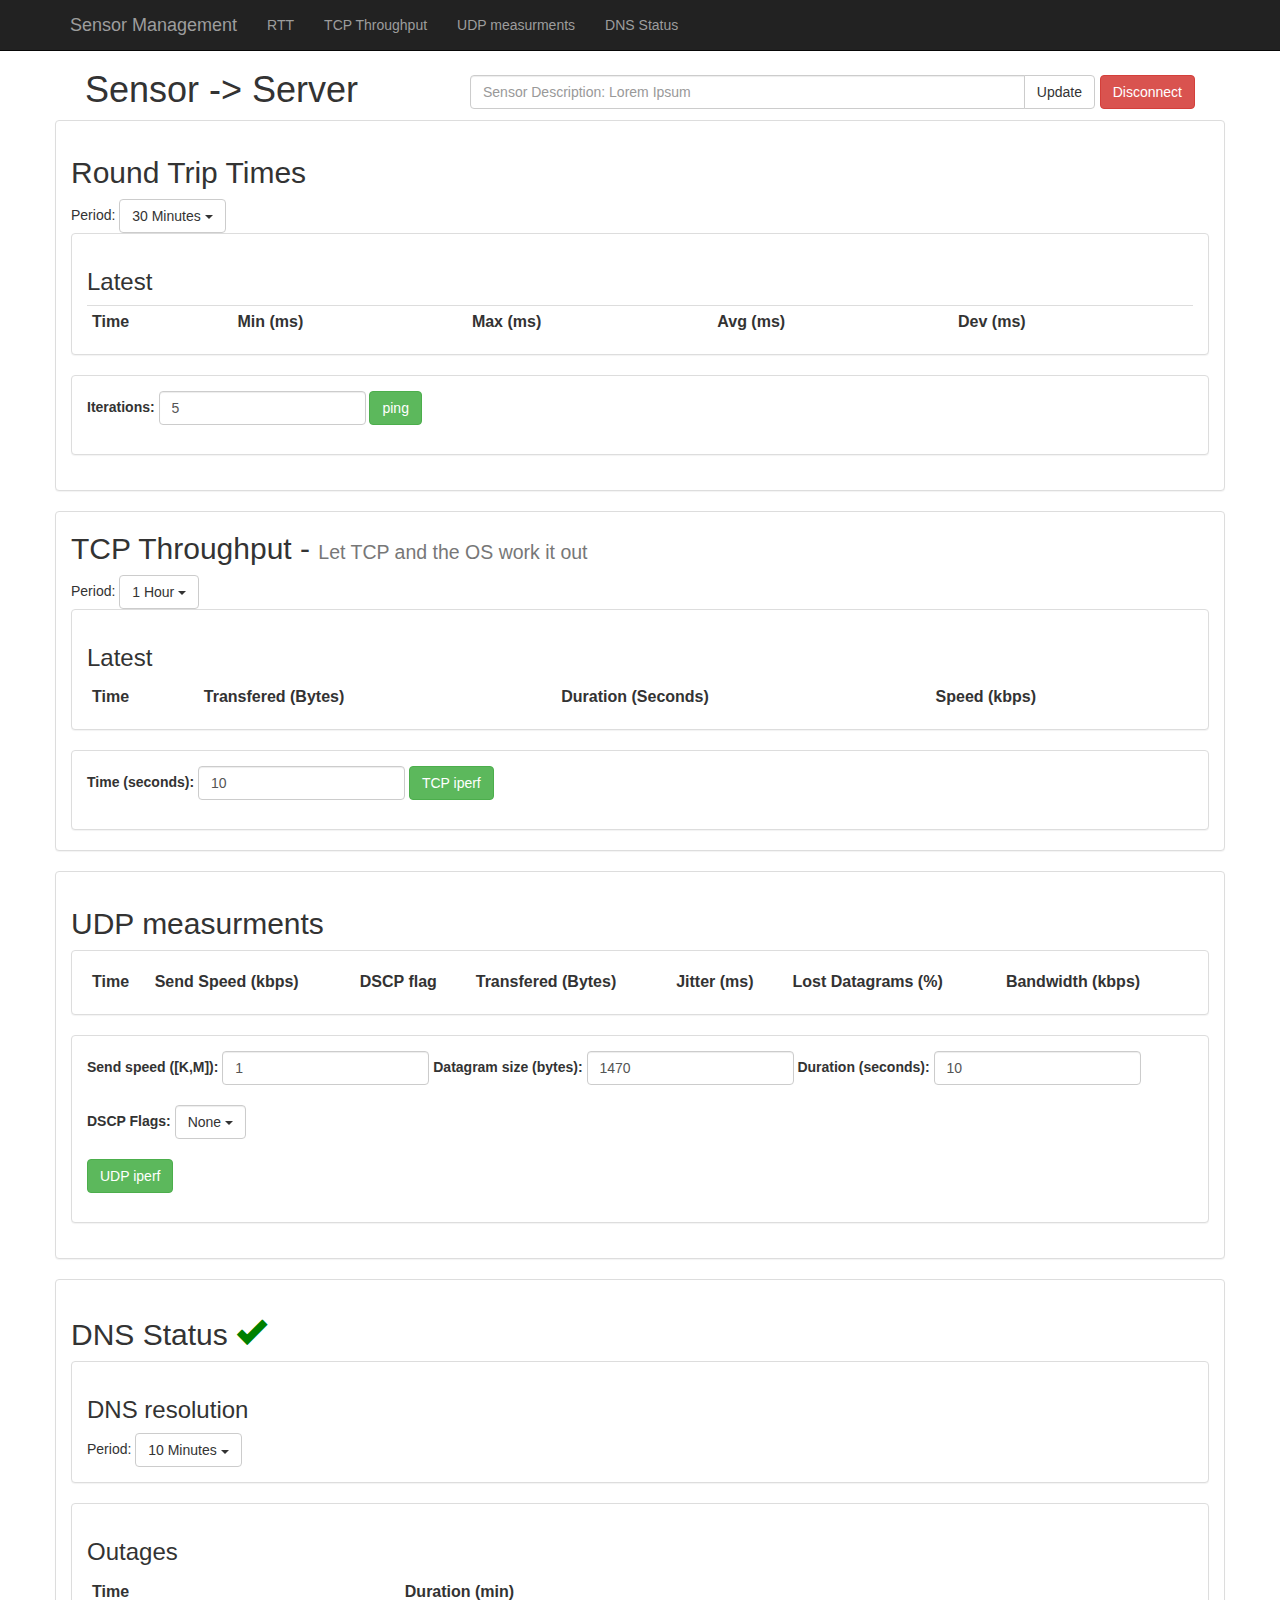
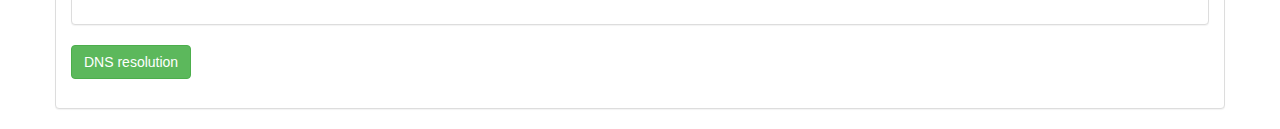
==== commit 51a6b8c6: "Reformatted schedules to include multiple measurements. Topology view filters on groups and schedule" ====
--- a/sensor.html
+++ b/sensor.html
@@ -8,25 +8,15 @@
 
     <title>Sensor Management</title>
 
-    <!-- Latest compiled and minified CSS -->
-    <link rel="stylesheet" href="https://maxcdn.bootstrapcdn.com/bootstrap/3.3.1/css/bootstrap.min.css">
-
     <!-- Custom styles for this template -->
     <link href="/css/index.css" rel="stylesheet">
 
-    <!-- Just for debugging purposes. Don't actually copy these 2 lines! -->
-    <!--[if lt IE 9]><script src="../../assets/js/ie8-responsive-file-warning.js"></script><![endif]-->
-    <script src="/assets/js/ie-emulation-modes-warning.js"></script>
-
+    <!-- jquery -->
     <script src="https://ajax.googleapis.com/ajax/libs/jquery/1.11.1/jquery.min.js"></script>
 
+    <!-- Bootstrap -->
     <script src="https://maxcdn.bootstrapcdn.com/bootstrap/3.3.1/js/bootstrap.min.js"></script>
-
-    <!-- HTML5 shim and Respond.js for IE8 support of HTML5 elements and media queries -->
-    <!--[if lt IE 9]>
-      <script src="https://oss.maxcdn.com/html5shiv/3.7.2/html5shiv.min.js"></script>
-      <script src="https://oss.maxcdn.com/respond/1.4.2/respond.min.js"></script>
-    <![endif]-->
+    <link rel="stylesheet" href="https://maxcdn.bootstrapcdn.com/bootstrap/3.3.1/css/bootstrap.min.css">
 
     <!--FOR D3-->
     <style>
@@ -56,7 +46,7 @@
             <span class="icon-bar"></span>
           </button>
           
-          <a class="navbar-brand" href="index.html">Sensor Management</a>
+          <a class="navbar-brand" href="index.php">Sensor Management</a>
         </div>
         <div id="navbar" class="collapse navbar-collapse">
           <ul class="nav navbar-nav">
@@ -71,7 +61,7 @@
 
     <div class="container">
       <div class="row container">
-        <div class="col-lg-3">
+        <div class="col-lg-4">
           <h1 id="title"></h1>
         </div>
 
@@ -84,7 +74,7 @@
           </div>
         </div>
 
-        <div class="col-lg-2">
+        <div class="col-lg-1">
           <button type="button" id="sensor-disc" class="btn btn-danger sensor-disc">Disconnect</button>
         </div>
       </div>
@@ -163,9 +153,6 @@
           <button class="btn btn-success">TCP iperf</button>
         </form>
       </div>
-
-
-
     </div>
 
     <div class="container panel panel-default panel-body" id="udp_container">
@@ -254,8 +241,6 @@
 
     </div>
 
-    
-
     <script src="http://d3js.org/d3.v3.js"></script>
     <script type="text/javascript">
 
@@ -291,19 +276,22 @@
           update_dns_graph(dns_data, 0);
         }
 
-        //get sensor id from url
+        //get sensor id from url - hopefully nothing else is passed - FIX!!
         var sensor_id = location.search.replace("?", "");
-        document.getElementById("title").innerHTML = "Sensor " + sensor_id;
-
-        //load in existing sensor description
-        $.ajax({
-          url: "sensor_description.php",
-          type: "GET",
-          data: "&sensor_id=" + sensor_id,
-          success: function(data){
-            $("#desc-input").attr("placeholder", "Description: " + data);
+        document.getElementById("title").innerHTML = "Sensor " + sensor_id + " -> Server";
+
+        //get sensor details
+        $.getJSON("sensors.php", "sensor_id=" + sensor_id, function(data){
+          var sensor_details = data[0];
+          $("#desc-input").attr("placeholder", "Description: " + sensor_details.description);
+
+          //if a disconnected sensor - disable all buttons excpet description update and graph periods
+          if(sensor_details.active == 0){
+            $(".btn").attr('disabled', 'disabled');
+            $("#desc-form").removeAttr('disabled');
+            $(".dropdown-toggle").removeAttr('disabled');
           }
-        })
+        });
 
         //POST for updating sensor
         $("#desc-form").click(function(){
@@ -314,21 +302,25 @@
               type: 'POST',
               data: "&sensor_id=" + sensor_id + "&description=" + encodeURI($("#desc-input").val()),
               success: function(data) {
-                console.log(data);
+                alert("Sensor " + sensor_id + " description updated to '" + $("#desc-input").val() + "'");
               }
           });
         });
 
         //POST for disconnect button
         $("#sensor-disc").click(function(){
-          $.ajax({
+          
+          if(confirm("Disconnect sensor " + sensor_id + "?")){
+            $.ajax({
               url: "disconnect_sensor.php",
               type: 'POST',
               data: "&sensor_id=" + sensor_id,
               success: function(data) {
                 console.log(data);
               }
-          });
+            });
+          }
+          
         });
 
         function iperf_validate(){
@@ -380,14 +372,12 @@
           $.ajax({
               url: "request.php",
               type: 'POST',
-              data: $(this).serialize() + "&sensor_id=" + sensor_id + "&request_type=" + request_type,
+              data: $(this).serialize() + "&sensor_id=" + sensor_id + "&dst_id=1" + "&request_type=" + request_type,
               success: function(data) {
                   alert(data);
               }
           });
         });
-
-        
 
         //set margins for graphs
         var margin = {top: 20, right: 20, bottom: 30, left: 50},
@@ -436,8 +426,7 @@
 
         var bw_line = d3.svg.line()
             .x(function(d) { return bw_x(d.time); })
-            .y(function(d) { return bw_y(d.speed); })
-            .interpolate("basis");
+            .y(function(d) { return bw_y(d.speed); });
 
         /* 
         * dns resoloution graph
@@ -458,12 +447,11 @@
 
         var dns_line = d3.svg.line()
             .x(function(d) { return dns_x(d.time); })
-            .y(function(d) { return dns_y(d.duration); })
-            .interpolate("basis");
+            .y(function(d) { return dns_y(d.duration); });
         
         load_bw();
         function load_bw(){
-          $.getJSON("bws.php", "sensor_id=" + sensor_id, function(jsonData){
+          $.getJSON("bws.php", "sensor_id=" + sensor_id + "&dst_id=1", function(jsonData){
             
             if(jsonData.length == 0){
               d3.select("#bw_graph").select("svg").remove();
@@ -482,7 +470,7 @@
 
         load_rtt();
         function load_rtt(){
-          $.getJSON("rtts.php", "sensor_id=" + sensor_id, function(jsonData){
+          $.getJSON("rtts.php", "sensor_id=" + sensor_id + "&dst_id=1", function(jsonData){
 
             if(jsonData.length == 0){
               d3.select("#rtt_graph").select("svg").remove();
@@ -501,7 +489,7 @@
 
         load_udp();
         function load_udp(){
-          $.getJSON("udps.php", "sensor_id=" + sensor_id, function(jsonData){
+          $.getJSON("udps.php", "sensor_id=" + sensor_id + "&dst_id=1", function(jsonData){
 
             if(jsonData.length == 0){
               var table = document.getElementById("udp_table");
@@ -791,14 +779,5 @@
 
     </script>
 
-     <!-- Bootstrap core JavaScript
-    ================================================== -->
-    <!-- Placed at the end of the document so the pages load faster -->
-    
-    <!-- Latest compiled and minified JavaScript -->
-    
-    <!-- IE10 viewport hack for Surface/desktop Windows 8 bug -->
-    <script src="/assets/js/ie10-viewport-bug-workaround.js"></script>
-
   </body>
 </html>
--- a/css/index.css
+++ b/css/index.css
@@ -1,11 +1,47 @@
 body {
   padding-top: 50px;
+  background-color: #eee;
 }
 .main-body{
   padding: 40px 15px;
 }
-.sensor-tables{
-	text-align: center;
+
+.modal {
+    overflow-y:auto;
+    max-height:100%;
+}
+
+.sensor-tables table{
+  margin-bottom: 30px;
+}
+
+.table-button{
+  color: grey;
+}
+
+.table-button:hover{
+  cursor: pointer;
+}
+
+.susspend-button:hover{
+  color: orange;
+}
+
+.disconnect-button:hover{
+  color: red;
+}
+
+.remove-button:hover{
+  color: red;
+}
+.sensor-desc{
+  padding-top: 25px;
+  margin: 0 auto;
+}
+
+.sensor-disc{
+  margin-top: 25px;
+  float: right;
 }
 
 .panel-heading a:after {
@@ -21,4 +57,86 @@
 #server_log {
     max-height:300px;
     overflow-y:auto;  
+}
+
+#no-topo-div{
+  float: left;
+  width: 60%;
+  height: 400px;
+  text-align:center;
+  line-height: 400px;
+}
+
+#topo-div {
+  float: left;
+  width: 60%;
+  height: 400px;
+}
+
+.topo-radio{
+  float: left;
+  max-height: 200px;
+  overflow-y:auto;  
+  width: 20%;
+}
+
+#topo-filter{
+  max-height: 400px;
+}
+
+.create-btn{
+  margin-top: 10px;
+  float: right;
+}
+
+.clear-btn{
+  float: left;
+}
+
+.radio{
+  margin-top: 0px;
+}
+
+.input-group{
+  margin-right: 5px;
+  margin-left:5px;
+}
+
+.legend li { 
+  float: left; 
+  margin-right: 10px; 
+}
+
+.legend span{ 
+  float: left; 
+  padding-right: 4px;
+  width: 18px; 
+  height: 18px; 
+  margin: 2px; 
+}
+
+.green-legend{
+  background-color: #99FF99;
+}
+
+.orange-legend{
+  background-color: #FFCC66;
+}
+
+.red-legend{
+  background-color: #FFCCCC;
+}
+
+.center{
+  text-align: center;
+}
+
+.dataTable{
+  margin-bottom: 0;
+}
+
+table.child-table{
+  margin-bottom: 0;
+  width: 95%;
+  float: right;
 }